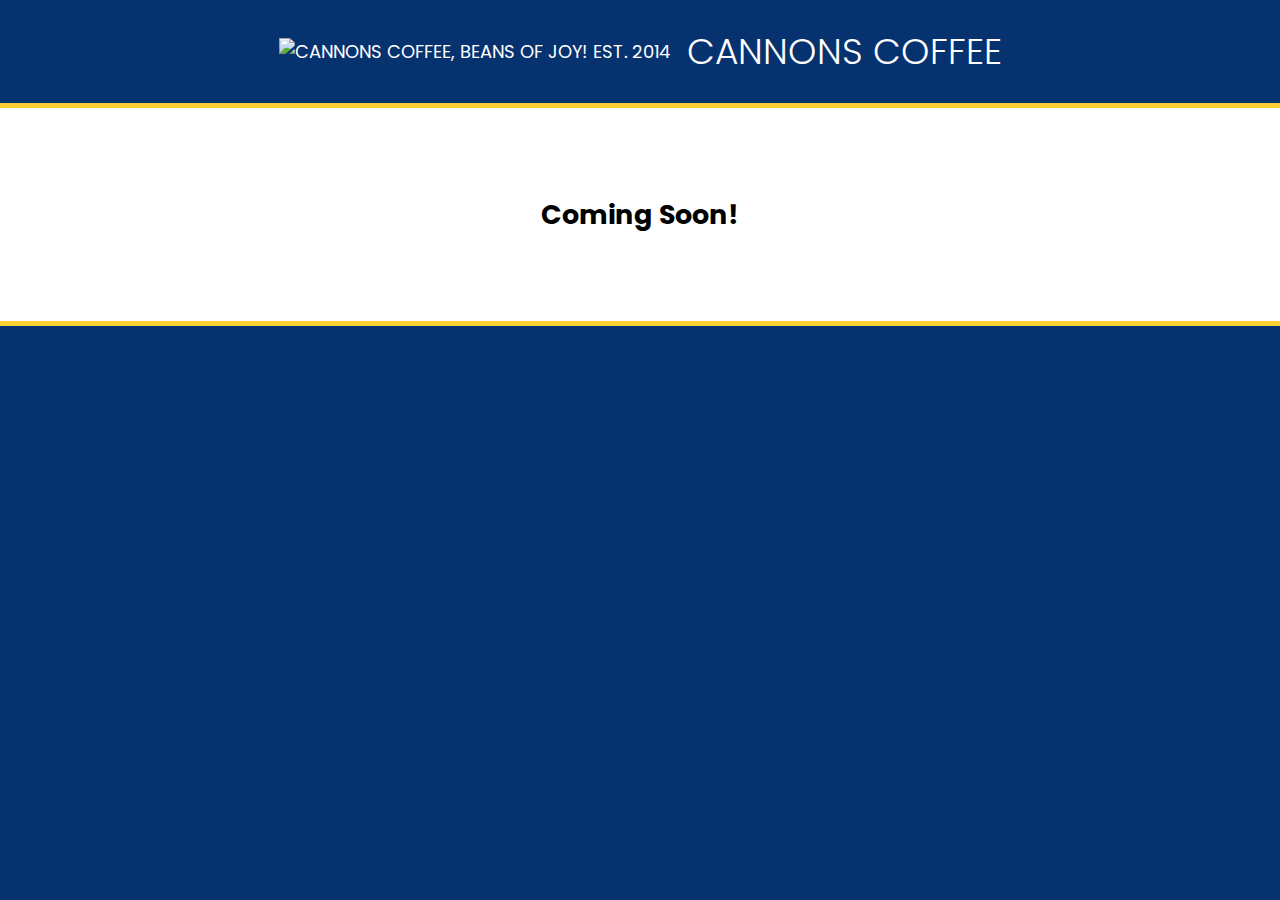
==== index.html @ 5deb3dde "initial commit" ====
<!DOCTYPE html>
<html lang="en">
  <head>
    <meta charset="UTF-8" />
    <meta name="viewport" content="width=device-width, initial-scale=1.0" />
    <title>Document</title>
    <link rel="stylesheet" href="css/styles.css" />
  </head>
  <body>
    <header>
      <a
        ><img
          src="https://assets.codepen.io/t-15440/cannons-coffee-logo.png"
          alt="Cannons Coffee, Beans of Joy! Est. 2014"
      /></a>
      <h1>Cannons Coffee</h1>
    </header>
    <main>
      <h2>Coming Soon!</h2>
    </main>
  </body>
</html>
---- css/styles.css ----
@import url("https://fonts.googleapis.com/css2?family=Poppins:ital,wght@0,100;0,200;0,300;0,400;0,500;0,600;0,700;0,800;0,900;1,100;1,200;1,300;1,400;1,500;1,600;1,700;1,800;1,900&display=swap");

/* BASIC FORMATTING */
html {
  box-sizing: border-box;
}
*,
*:before,
*:after {
  box-sizing: inherit;
}

img {
  max-width: 100%;
}

body {
  font-family: Poppins;
  font-size: 1.125rem;
  color: black;
  background-color: #063270;
  margin: 0;
  padding: 0;
}

.wrapper {
  font-family: Poppins;
  max-width: 1200px;
  padding: 0;
  margin: 0 auto;
}

main {
  background-color: white;
  padding: 4rem;
  text-align: center;
  border-bottom: 5px solid #ffd034;
  border-top: 5px solid #ffd034;
}
header {
  color: white;
  text-transform: uppercase;
  font-weight: normal;
  display: flex;
  flex-flow: row wrap;
  justify-content: center;
  align-items: center;
  gap: 1rem;
}
h1 {
  font-weight: 300;
}
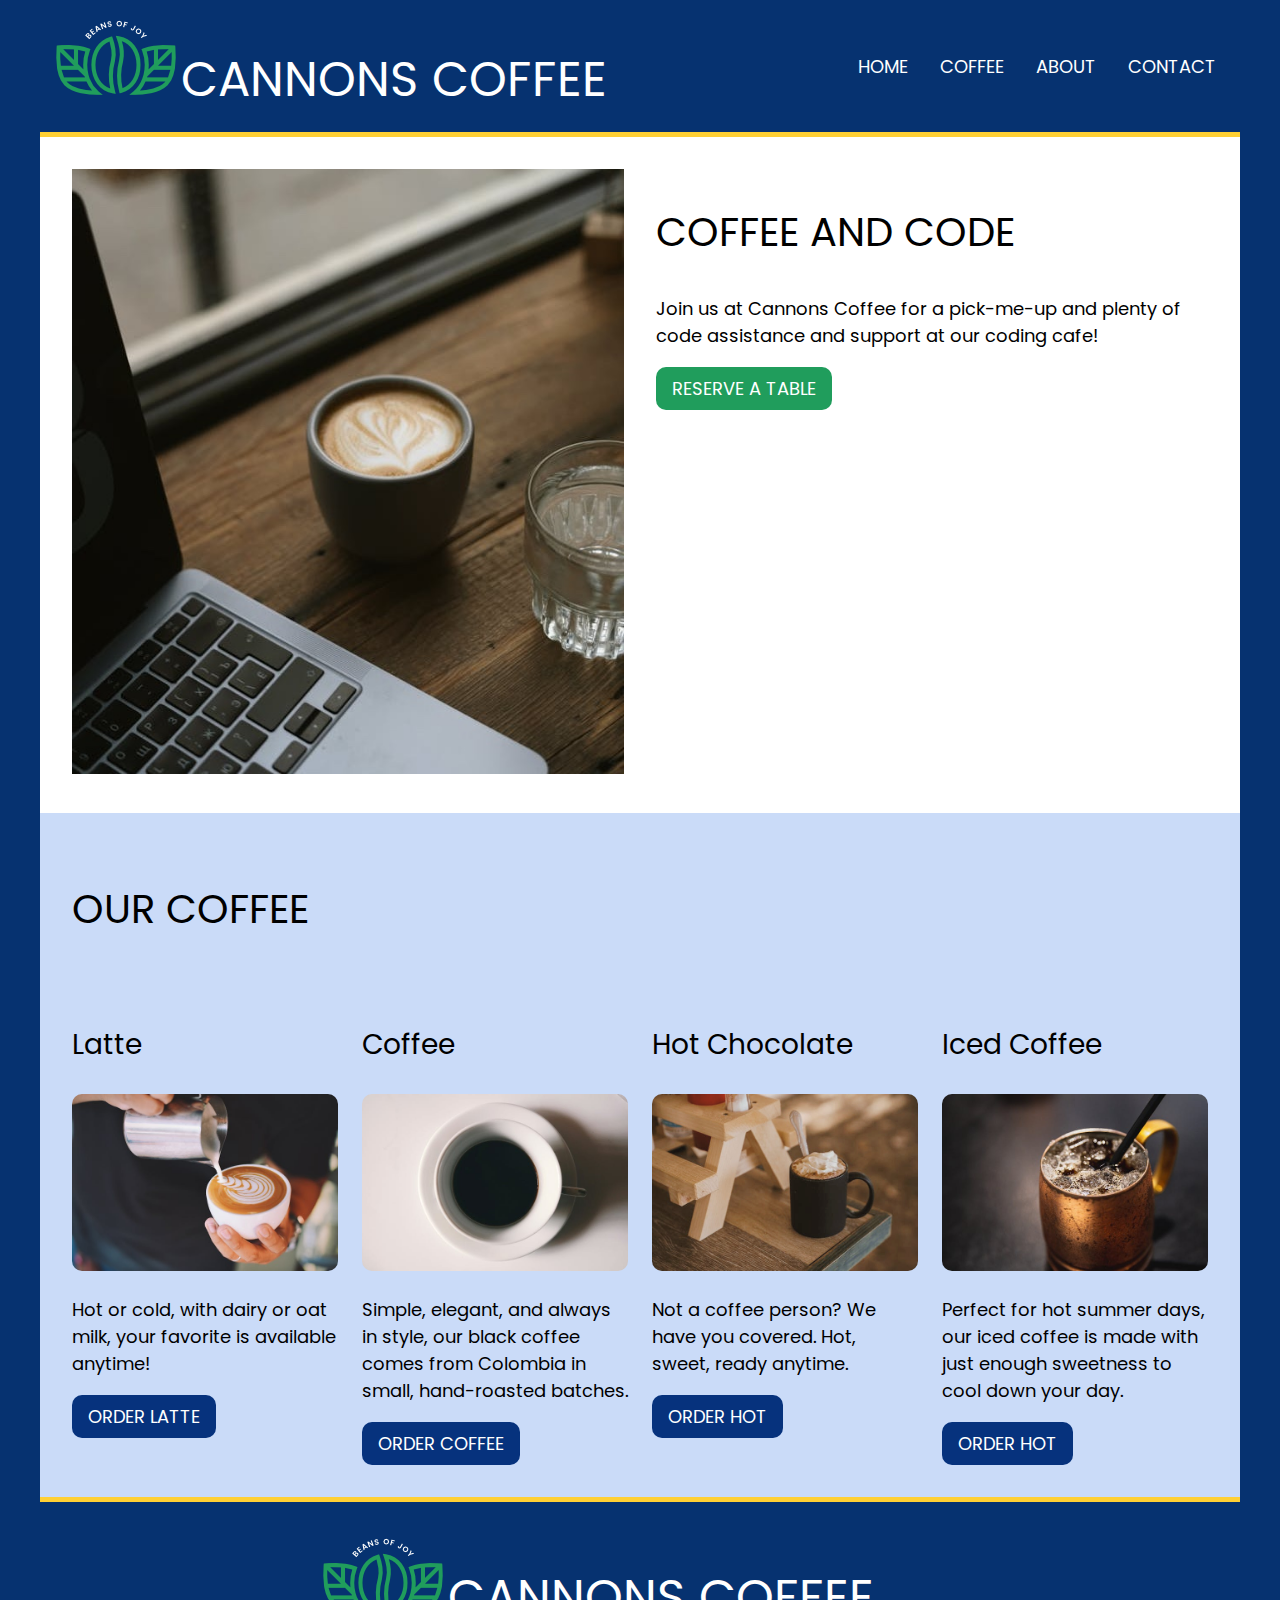
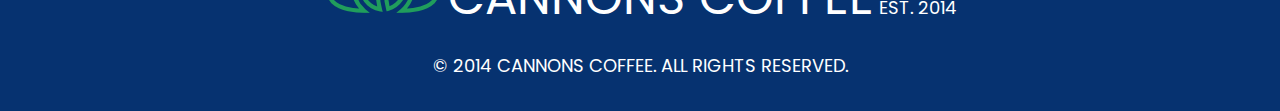
==== commit 76ea44af: "Updated Webpage" ====
--- a/index.html
+++ b/index.html
@@ -7,16 +7,113 @@
     <link rel="stylesheet" href="css/styles.css" />
   </head>
   <body>
-    <header>
-      <a
-        ><img
-          src="https://assets.codepen.io/t-15440/cannons-coffee-logo.png"
-          alt="Cannons Coffee, Beans of Joy! Est. 2014"
-      /></a>
-      <h1>Cannons Coffee</h1>
-    </header>
-    <main>
-      <h2>Coming Soon!</h2>
-    </main>
+    <div class="wrapper">
+      <header>
+        <div>
+          <a
+            ><img
+              src="images/cannons-coffee-logo.webp"
+              alt="Cannons Coffee, Beans of Joy! Est. 2014"
+          /></a>
+          <h1>Cannons Coffee</h1>
+        </div>
+        <nav>
+          <ul>
+            <li><a href="index.html" target="_blank">Home</a></li>
+            <li><a href="latte.html" target="_blank">Coffee</a></li>
+            <li>
+              <a href="https://www.solidgroundcoffeetea.com/" target="_blank"
+                >About</a
+              >
+            </li>
+            <li>
+              <a href="mailto:tamaramcgiffin@gmail.com" target="_blank"
+                >Contact</a
+              >
+            </li>
+          </ul>
+        </nav>
+      </header>
+      <main>
+        <div class="parent1">
+          <div class="intro-card1">
+            <img
+              src="images/coffee-computer.jpg"
+              alt="Laptop with a cup of coffee and a glass of water"
+            />
+          </div>
+          <div class="intro-card2">
+            <h2>Coffee and Code</h2>
+            <p>
+              Join us at Cannons Coffee for a pick-me-up and plenty of code
+              assistance and support at our coding cafe!
+            </p>
+            <p>
+              <a href="" target="_blank" class="button1">Reserve a table</a>
+            </p>
+          </div>
+        </div>
+
+        <div class="parent2">
+          <h2>Our Coffee</h2>
+          <div class="card">
+            <h3>Latte</h3>
+            <img src="images/latte.jpg" alt="Latte in a cup." />
+            <p>
+              Hot or cold, with dairy or oat milk, your favorite is available
+              anytime!
+            </p>
+            <a href="latte.html" target="_blank" class="button">Order Latte</a>
+          </div>
+
+          <div class="card">
+            <h3>Coffee</h3>
+            <img src="images/coffee.jpg" alt="Coffee in a cup." />
+            <p>
+              Simple, elegant, and always in style, our black coffee comes from
+              Colombia in small, hand-roasted batches.
+            </p>
+            <a href="" target="_blank" class="button">Order Coffee</a>
+          </div>
+
+          <div class="card">
+            <h3>Hot Chocolate</h3>
+            <img
+              src="images/hotchoc.jpg"
+              alt="Hot Chocolate in a cup with whipped cream."
+            />
+            <p>
+              Not a coffee person? We have you covered. Hot, sweet, ready
+              anytime.
+            </p>
+            <a href="" target="_blank" class="button">Order Hot</a>
+          </div>
+
+          <div class="card">
+            <h3>Iced Coffee</h3>
+            <img
+              src="images/iced.jpg"
+              alt="Iced coffee in a mug with a straw."
+            />
+            <p>
+              Perfect for hot summer days, our iced coffee is made with just
+              enough sweetness to cool down your day.
+            </p>
+            <a href="" target="_blank" class="button">Order Hot</a>
+          </div>
+        </div>
+      </main>
+      <footer>
+        <a
+          ><img
+            src="images/cannons-coffee-logo.webp"
+            alt="Cannons Coffee, Beans of Joy! Est. 2014"
+        /></a>
+        <h1>Cannons Coffee</h1>
+        EST. 2014
+
+        <p>&copy; 2014 Cannons Coffee. All Rights Reserved.</p>
+      </footer>
+    </div>
   </body>
 </html>
--- a/css/styles.css
+++ b/css/styles.css
@@ -1,4 +1,15 @@
 @import url("https://fonts.googleapis.com/css2?family=Poppins:ital,wght@0,100;0,200;0,300;0,400;0,500;0,600;0,700;0,800;0,900;1,100;1,200;1,300;1,400;1,500;1,600;1,700;1,800;1,900&display=swap");
+
+:root {
+  --white: #ffffff;
+  --black: #000000;
+  --catalina: #06327d;
+  --bluetiful: #2b70e4;
+  --vegan: #209d5c;
+  --sunglow: #ffd034;
+  --lightblue: #cadbf8;
+  --darkblue: #063270;
+}
 
 /* BASIC FORMATTING */
 html {
@@ -14,11 +25,16 @@
   max-width: 100%;
 }
 
+.parent2 img {
+  max-width: 100%;
+  border-radius: 10px;
+}
+
 body {
   font-family: Poppins;
   font-size: 1.125rem;
-  color: black;
-  background-color: #063270;
+  color: var(--black);
+  background-color: var(--darkblue);
   margin: 0;
   padding: 0;
 }
@@ -31,11 +47,11 @@
 }
 
 main {
-  background-color: white;
-  padding: 4rem;
-  text-align: center;
-  border-bottom: 5px solid #ffd034;
-  border-top: 5px solid #ffd034;
+  background-color: var(--white);
+  /*   padding: 4rem; */
+  text-align: left;
+  border-bottom: 5px solid var(--sunglow);
+  border-top: 5px solid var(--sunglow);
 }
 header {
   color: white;
@@ -46,7 +62,116 @@
   justify-content: center;
   align-items: center;
   gap: 1rem;
+  margin: 1rem;
 }
+footer {
+  color: var(--white);
+  text-transform: uppercase;
+  font-weight: normal;
+  text-align: center;
+  gap: 1rem;
+  margin: 2rem;
+}
+
 h1 {
-  font-weight: 300;
+  font-weight: normal;
+  font-size: 3rem;
+  margin: 0;
+  display: inline-block;
 }
+
+h2 {
+  font-weight: normal;
+  text-transform: uppercase;
+  font-size: 2.5rem;
+}
+h3 {
+  font-weight: normal;
+  font-size: 1.75rem;
+}
+
+nav ul {
+  display: flex;
+  gap: 1rem;
+  list-style-type: none;
+  font-family: Poppins;
+  text-transform: uppercase;
+  margin: 0;
+  padding: 0;
+  flex-flow: row wrap;
+  justify-content: center;
+}
+
+nav a {
+  text-decoration: none;
+  color: var(--white);
+  display: block;
+  margin: 0.5rem;
+}
+
+.button1 {
+  display: inline-block;
+  background-color: var(--vegan);
+  color: var(--white);
+  padding: 0.5rem 1rem;
+  border-radius: 10px;
+  text-decoration: none;
+  text-transform: uppercase;
+}
+.button {
+  display: inline-block;
+  background-color: var(--catalina);
+  color: var(--white);
+  padding: 0.5rem 1rem;
+  border-radius: 10px;
+  text-decoration: none;
+  text-transform: uppercase;
+}
+
+.parent1 {
+  display: grid;
+  grid-template-columns: 1fr 1fr;
+  gap: 2rem;
+  padding: 2rem;
+}
+
+.parent2 {
+  background-color: var(--lightblue);
+  display: grid;
+  padding: 2rem;
+}
+
+@media (min-width: 650px) {
+  .parent2 {
+    grid-template-columns: 1fr 1fr;
+    gap: 1.5rem;
+  }
+  h2 {
+    grid-column: 1/3;
+  }
+}
+
+@media (min-width: 1000px) {
+  .parent2 {
+    grid-template-columns: 1fr 1fr 1fr 1fr;
+  }
+  h2 {
+    grid-column: 1/5;
+  }
+}
+.container {
+  display: grid;
+  grid-template-columns: 1fr 1fr;
+  gap: 2rem;
+  align-items: center;
+  padding-left: 2rem;
+}
+
+@media (min-width: 1200px) {
+  .container {
+    padding-left: 0;
+  }
+  header {
+    justify-content: space-between;
+  }
+}
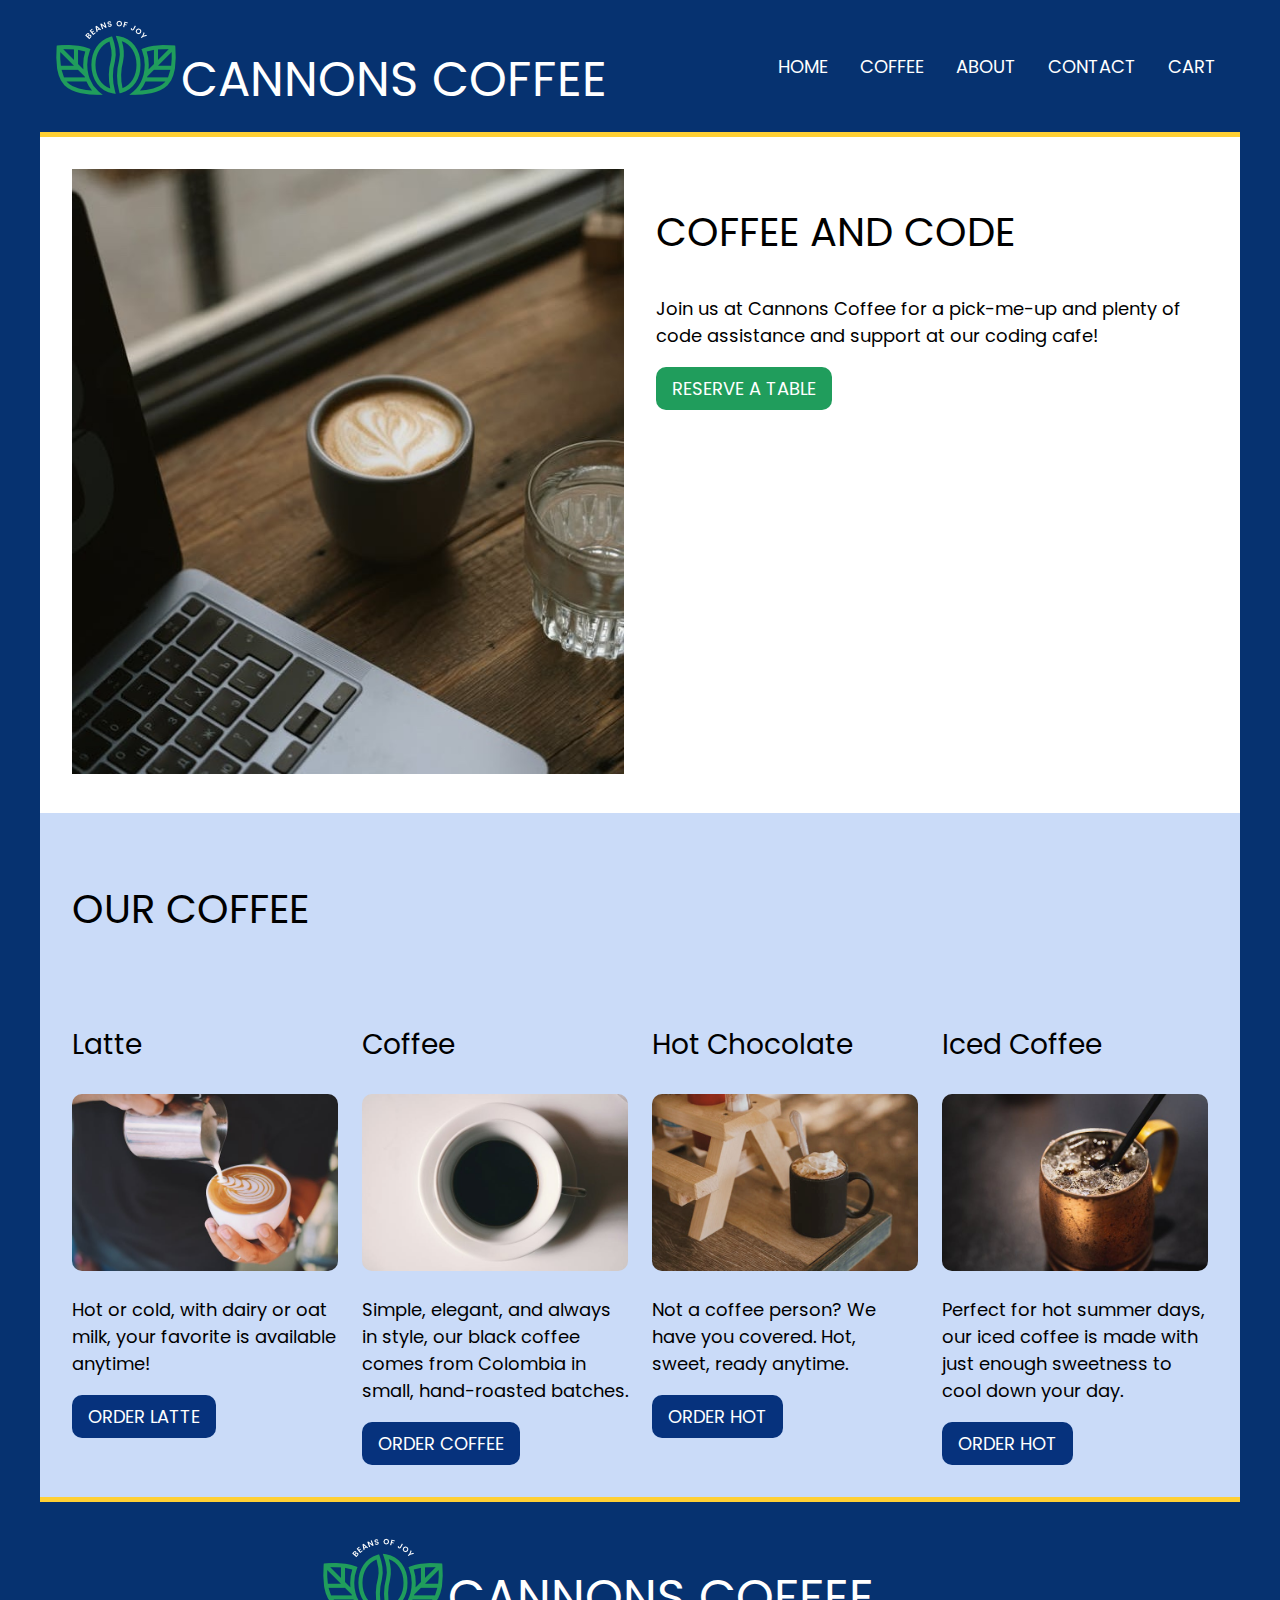
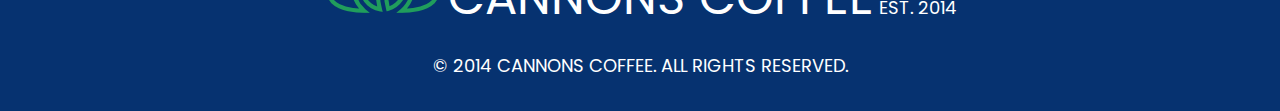
==== commit 7e2fda99: "Added cart.html, js, and contact html login pages" ====
--- a/index.html
+++ b/index.html
@@ -27,10 +27,9 @@
               >
             </li>
             <li>
-              <a href="mailto:tamaramcgiffin@gmail.com" target="_blank"
-                >Contact</a
-              >
+              <a href="contact.html" target="_blank">Contact</a>
             </li>
+            <li><a href="cart.html" target="_blank">Cart</a></li>
           </ul>
         </nav>
       </header>
@@ -115,5 +114,6 @@
         <p>&copy; 2014 Cannons Coffee. All Rights Reserved.</p>
       </footer>
     </div>
+    <script src="js/custom.js"></script>
   </body>
 </html>
--- a/css/styles.css
+++ b/css/styles.css
@@ -139,6 +139,7 @@
   background-color: var(--lightblue);
   display: grid;
   padding: 2rem;
+  grid-template-columns: 1fr;
 }
 
 @media (min-width: 650px) {
